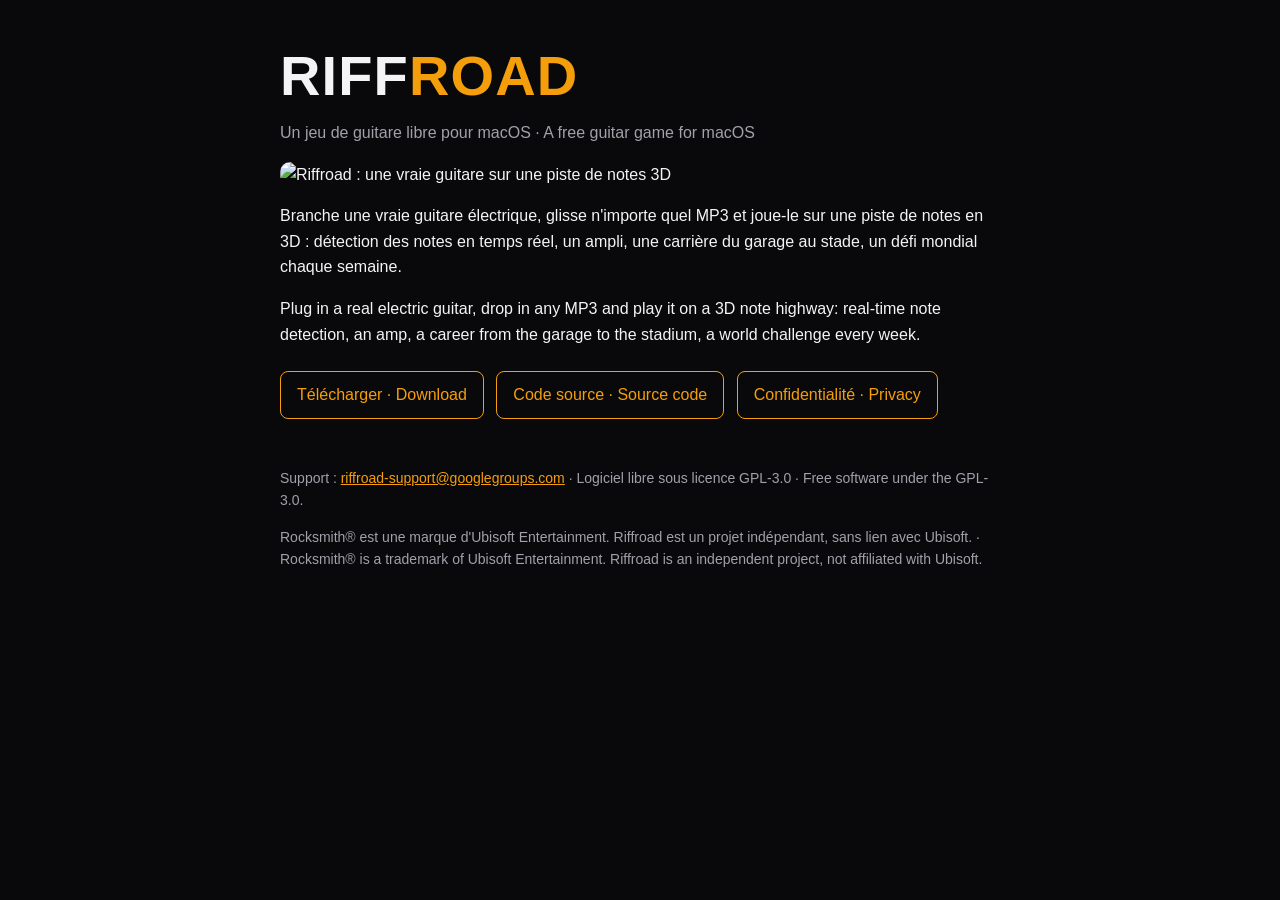
==== index.html @ e7db6153 "Riffroad's home page and privacy policy Co-Authored-By: Claude Opus 5.5 <noreply@anthropic.com>" ====
<!doctype html>
<html lang="fr">
<head>
<meta charset="utf-8">
<meta name="viewport" content="width=device-width, initial-scale=1">
<title>Riffroad</title>
<meta name="description" content="Riffroad, un jeu de guitare libre pour macOS. A free guitar game for macOS.">
<link rel="stylesheet" href="style.css">
</head>
<body>
<main>
  <h1>Riff<span>road</span></h1>
  <p class="muted">Un jeu de guitare libre pour macOS · A free guitar game for macOS</p>
  <img src="https://raw.githubusercontent.com/riffroad/riffroad/main/docs/trailer.gif" alt="Riffroad : une vraie guitare sur une piste de notes 3D">

  <p>Branche une vraie guitare électrique, glisse n'importe quel MP3 et joue-le sur une piste de notes en 3D : détection des notes en temps réel, un ampli, une carrière du garage au stade, un défi mondial chaque semaine.</p>
  <p lang="en">Plug in a real electric guitar, drop in any MP3 and play it on a 3D note highway: real-time note detection, an amp, a career from the garage to the stadium, a world challenge every week.</p>

  <div class="buttons">
    <a href="https://github.com/riffroad/riffroad/releases">Télécharger · Download</a>
    <a href="https://github.com/riffroad/riffroad">Code source · Source code</a>
    <a href="privacy.html">Confidentialité · Privacy</a>
  </div>

  <footer>
    <p>Support : <a href="mailto:riffroad-support@googlegroups.com">riffroad-support@googlegroups.com</a> · Logiciel libre sous licence GPL-3.0 · Free software under the GPL-3.0.</p>
    <p>Rocksmith® est une marque d'Ubisoft Entertainment. Riffroad est un projet indépendant, sans lien avec Ubisoft. · Rocksmith® is a trademark of Ubisoft Entertainment. Riffroad is an independent project, not affiliated with Ubisoft.</p>
  </footer>
</main>
</body>
</html>
---- style.css ----
:root { color-scheme: dark; --bg: #09090b; --fg: #f4f4f5; --muted: #a1a1aa; --gold: #f59e0b; --line: #27272a; }
* { box-sizing: border-box; }
body { margin: 0; background: var(--bg); color: var(--fg); font: 16px/1.6 -apple-system, BlinkMacSystemFont, "Segoe UI", sans-serif; }
main { max-width: 760px; margin: 0 auto; padding: 48px 20px 64px; }
h1 { font-size: 56px; line-height: 1; letter-spacing: 0.02em; margin: 0 0 8px; text-transform: uppercase; }
h1 span { color: var(--gold); }
h2 { margin-top: 36px; color: var(--gold); }
h3 { margin-top: 24px; }
a { color: var(--gold); }
.muted { color: var(--muted); }
.buttons a { display: inline-block; margin: 8px 8px 0 0; padding: 10px 16px; border: 1px solid var(--gold); border-radius: 8px; text-decoration: none; }
hr { border: 0; border-top: 1px solid var(--line); margin: 40px 0; }
img { max-width: 100%; border-radius: 10px; }
footer { margin-top: 48px; color: var(--muted); font-size: 14px; }
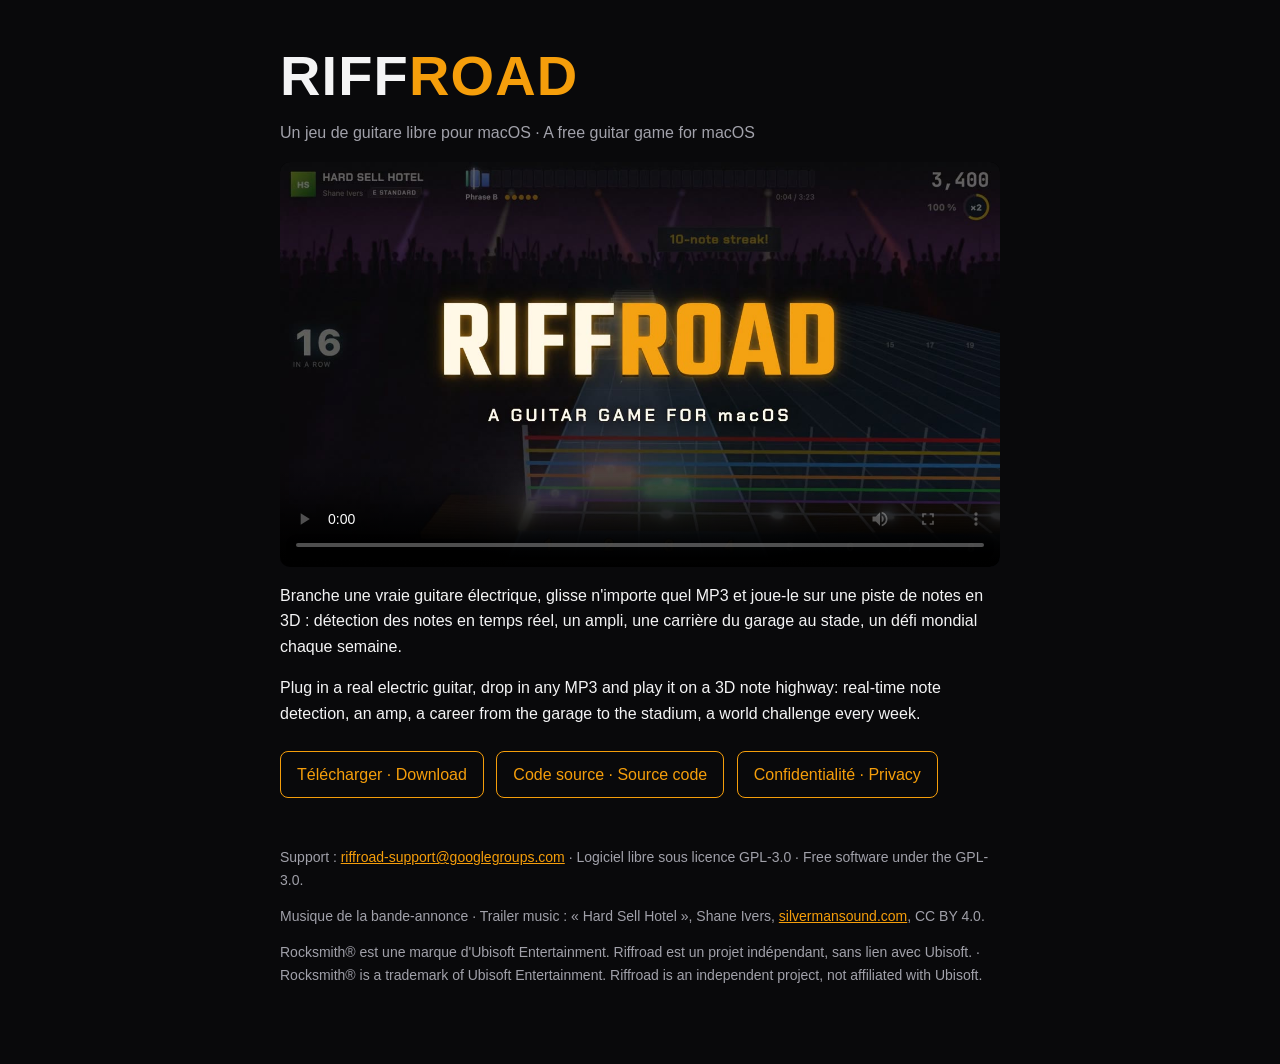
==== commit a9fb1861: "The trailer on the home page, with a link preview The 43-second trailer replaces the GIF: 1080p, 22 " ====
--- a/index.html
+++ b/index.html
@@ -5,13 +5,28 @@
 <meta name="viewport" content="width=device-width, initial-scale=1">
 <title>Riffroad</title>
 <meta name="description" content="Riffroad, un jeu de guitare libre pour macOS. A free guitar game for macOS.">
+<meta property="og:type" content="video.other">
+<meta property="og:site_name" content="Riffroad">
+<meta property="og:title" content="Riffroad: a free guitar game for macOS">
+<meta property="og:description" content="Plug in a real electric guitar and play your own songs on a 3D note highway. Free and open source, for Apple Silicon Macs.">
+<meta property="og:url" content="https://riffroad.github.io/">
+<meta property="og:image" content="https://riffroad.github.io/trailer.jpg">
+<meta property="og:image:width" content="1280">
+<meta property="og:image:height" content="720">
+<meta property="og:video" content="https://riffroad.github.io/trailer.mp4">
+<meta property="og:video:type" content="video/mp4">
+<meta property="og:video:width" content="1920">
+<meta property="og:video:height" content="1080">
+<meta name="twitter:card" content="summary_large_image">
 <link rel="stylesheet" href="style.css">
 </head>
 <body>
 <main>
   <h1>Riff<span>road</span></h1>
   <p class="muted">Un jeu de guitare libre pour macOS · A free guitar game for macOS</p>
-  <img src="https://raw.githubusercontent.com/riffroad/riffroad/main/docs/trailer.gif" alt="Riffroad : une vraie guitare sur une piste de notes 3D">
+  <video src="trailer.mp4" poster="trailer.jpg" controls playsinline preload="metadata" aria-label="Bande-annonce de Riffroad · Riffroad trailer">
+    <a href="trailer.mp4">Bande-annonce · Trailer (MP4)</a>
+  </video>
 
   <p>Branche une vraie guitare électrique, glisse n'importe quel MP3 et joue-le sur une piste de notes en 3D : détection des notes en temps réel, un ampli, une carrière du garage au stade, un défi mondial chaque semaine.</p>
   <p lang="en">Plug in a real electric guitar, drop in any MP3 and play it on a 3D note highway: real-time note detection, an amp, a career from the garage to the stadium, a world challenge every week.</p>
@@ -24,6 +39,7 @@
 
   <footer>
     <p>Support : <a href="mailto:riffroad-support@googlegroups.com">riffroad-support@googlegroups.com</a> · Logiciel libre sous licence GPL-3.0 · Free software under the GPL-3.0.</p>
+    <p>Musique de la bande-annonce · Trailer music : « Hard Sell Hotel », Shane Ivers, <a href="https://www.silvermansound.com">silvermansound.com</a>, CC BY 4.0.</p>
     <p>Rocksmith® est une marque d'Ubisoft Entertainment. Riffroad est un projet indépendant, sans lien avec Ubisoft. · Rocksmith® is a trademark of Ubisoft Entertainment. Riffroad is an independent project, not affiliated with Ubisoft.</p>
   </footer>
 </main>
--- a/style.css
+++ b/style.css
@@ -11,4 +11,5 @@
 .buttons a { display: inline-block; margin: 8px 8px 0 0; padding: 10px 16px; border: 1px solid var(--gold); border-radius: 8px; text-decoration: none; }
 hr { border: 0; border-top: 1px solid var(--line); margin: 40px 0; }
 img { max-width: 100%; border-radius: 10px; }
+video { display: block; width: 100%; aspect-ratio: 16 / 9; margin: 16px 0; border-radius: 10px; background: #000; }
 footer { margin-top: 48px; color: var(--muted); font-size: 14px; }
